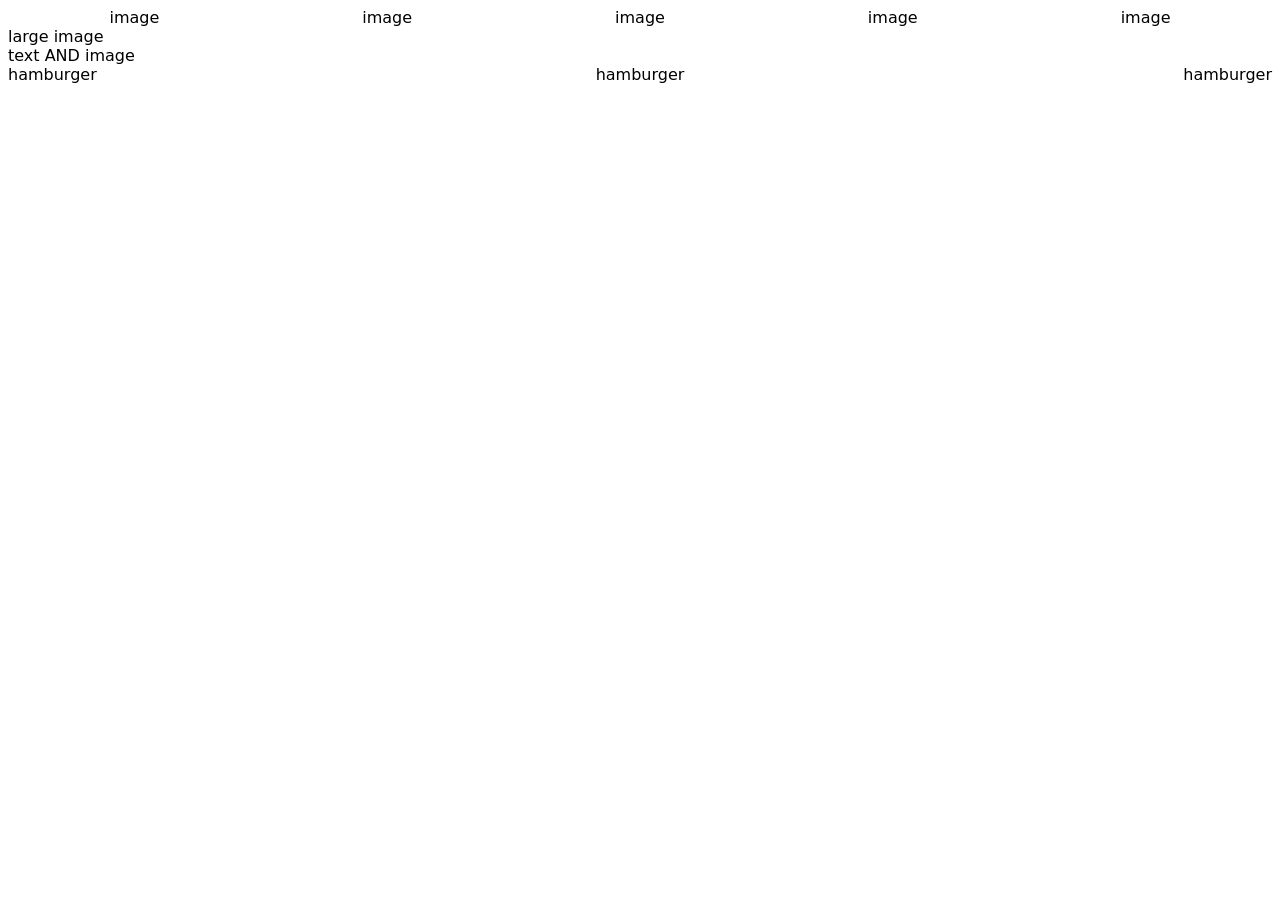
==== index.html @ 6a21683c "Skeleton for screen one" ====
<!DOCTYPE html>
<html lang="en">
<head>
    <meta charset="UTF-8">
    <meta name="viewport" content="width=device-width, initial-scale=1.0">
    <title>Document</title>
    <link rel="stylesheet" href="style.css">
</head>
<body>
    <div class="header">
        <div class="scrollHeader">
            <div class="scroll-nav-item">
                image
            </div>

            <div class="scroll-nav-item">
                image
            </div>

            <div class="scroll-nav-item">
                image
            </div>

            <div class="scroll-nav-item">
                image
            </div>

            <div class="scroll-nav-item">
                image
            </div>
        </div>

        <div class="imageOneDiv">
            large image
        </div>

        <div class="subImageOneDiv">
            text AND image
        </div>

        <div class="imageTwoDiv">

        </div>

        <div class="hamburgerDiv">

            <div class="hamburgerMenu">
                hamburger
            </div>

            <div class="hamburgerMenu">
                hamburger
            </div>

            <div class="hamburgerMenu">
                hamburger
            </div>

        </div>

    </div>
    
</body>
</html>
---- style.css ----
*{
    font-family: system-ui, -apple-system, BlinkMacSystemFont, 'Segoe UI', Roboto, Oxygen, Ubuntu, Cantarell, 'Open Sans', 'Helvetica Neue', sans-serif;
}

.scrollHeader{
    display:flex;
    justify-content: space-around;
    align-items: center;
}

.hamburgerDiv{
    display: flex;
    align-items: center;
    justify-content: space-between;

}
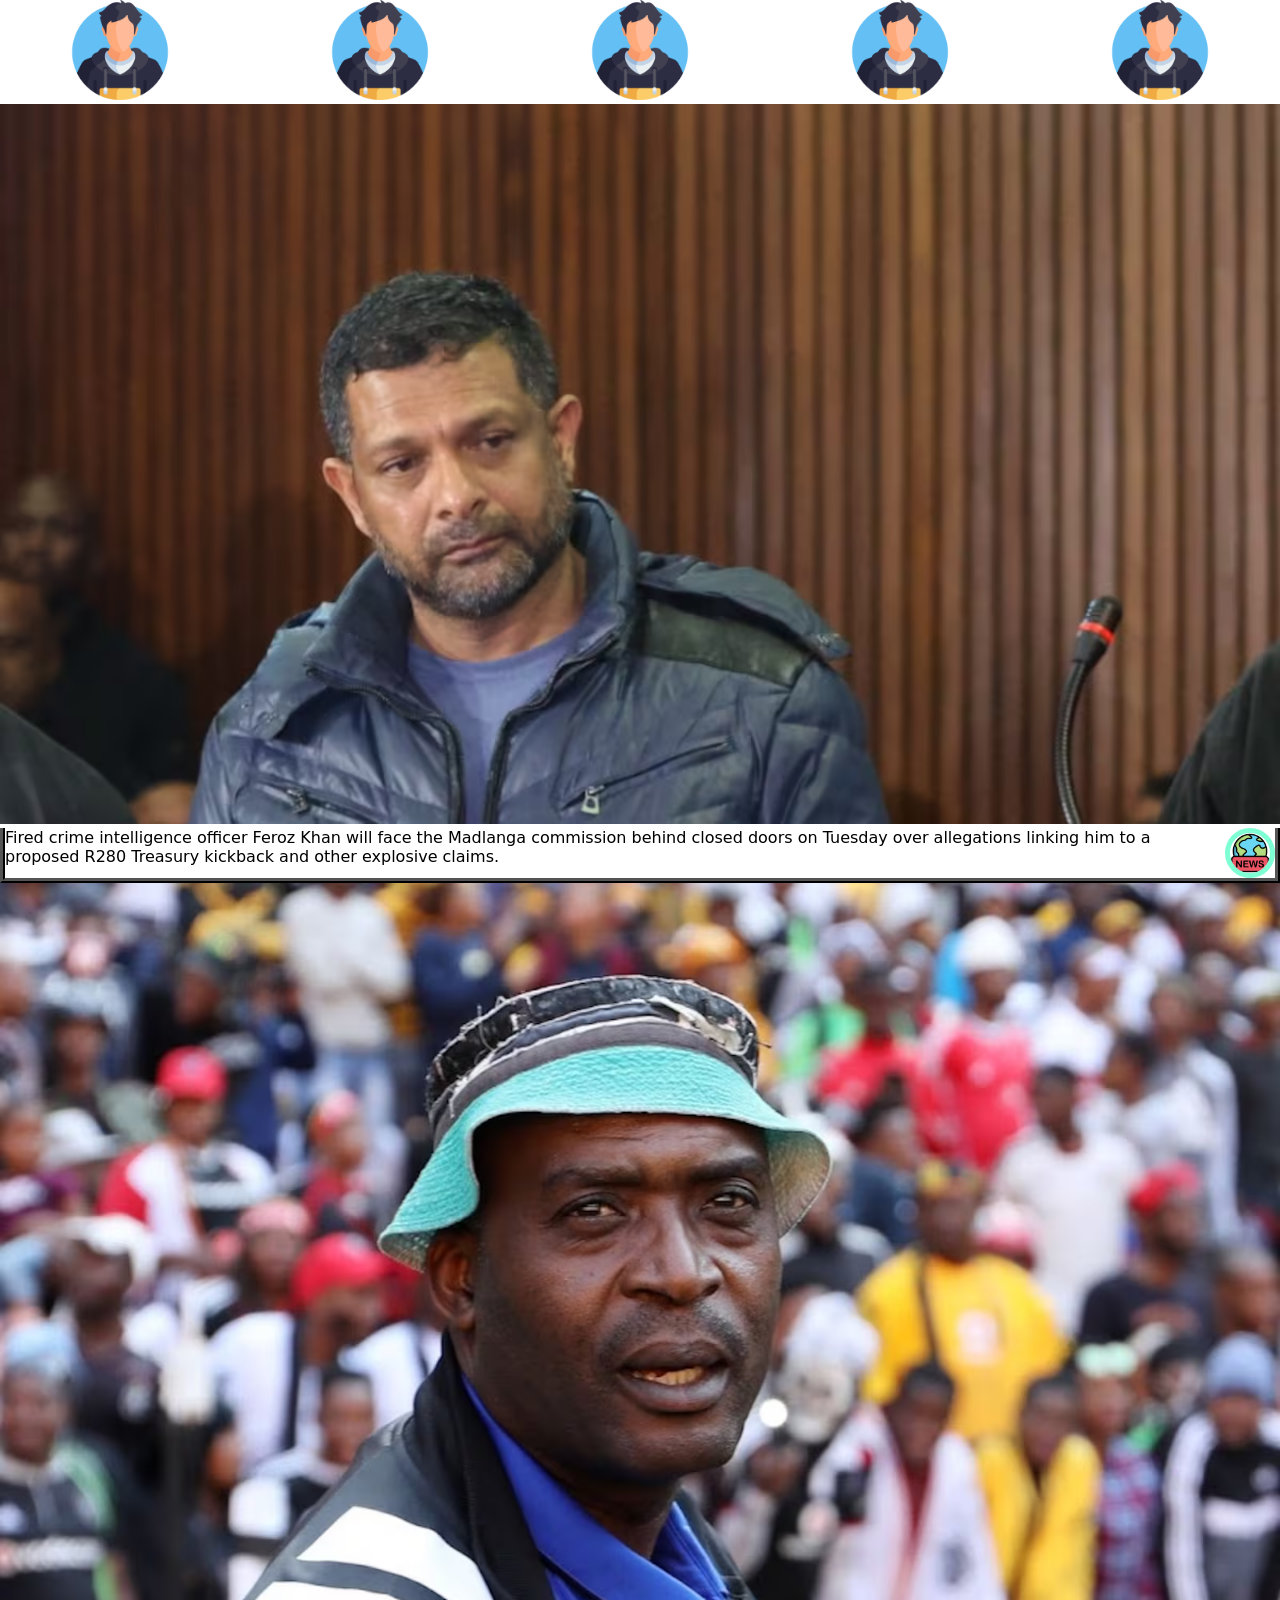
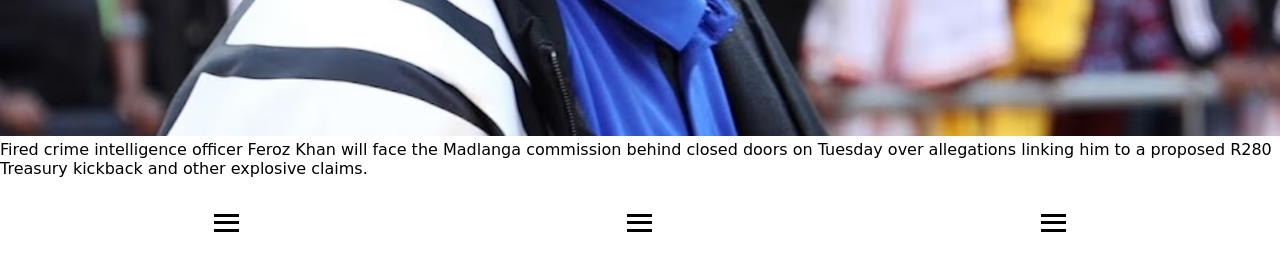
==== commit 69cb1d33: "Updated Index.html and Style.css - Pictures added - Hamburger list style added" ====
--- a/index.html
+++ b/index.html
@@ -7,58 +7,104 @@
     <link rel="stylesheet" href="style.css">
 </head>
 <body>
-    <div class="header">
-        <div class="scrollHeader">
+   <div class="container">
+       <div class="scrollHeader">
             <div class="scroll-nav-item">
-                image
+                <img class="status-img" src="images/boy.png" alt="boy" >
             </div>
 
             <div class="scroll-nav-item">
-                image
+                <img class="status-img" src="images/boy.png" alt="boy" >
             </div>
 
             <div class="scroll-nav-item">
-                image
+                <img class="status-img" src="images/boy.png" alt="boy" >
             </div>
 
             <div class="scroll-nav-item">
-                image
+                <img class="status-img" src="images/boy.png" alt="boy" >
             </div>
-
+           
             <div class="scroll-nav-item">
-                image
+                <img class="status-img" src="images/boy.png" alt="boy" >
             </div>
         </div>
 
         <div class="imageOneDiv">
-            large image
+            <img class="articleImage" src="images/NewsImageOne.png" alt="boy" >
         </div>
 
-        <div class="subImageOneDiv">
-            text AND image
+        <div class="ImageOneDiv">
+            <span>
+                Fired crime intelligence officer Feroz Khan will face the Madlanga commission behind closed doors on Tuesday over allegations linking him to a proposed R280 Treasury kickback and other explosive claims.
+            </span>
+
+            <img class="newsProfile" src="images/world-news.png" alt="boy" >
         </div>
 
-        <div class="imageTwoDiv">
-
+        <div class="ImageTwoDiv">
+            <img class="articleImage" src="images/NewsImageTwo.png" alt="boy" >
+            
+            <span>
+                Fired crime intelligence officer Feroz Khan will face the Madlanga commission behind closed doors on Tuesday over allegations linking him to a proposed R280 Treasury kickback and other explosive claims.
+            </span>
         </div>
 
         <div class="hamburgerDiv">
 
-            <div class="hamburgerMenu">
-                hamburger
-            </div>
+            <nav class="navbar">
+                    <input type="checkbox" id="menu-toggle-1">
 
-            <div class="hamburgerMenu">
-                hamburger
-            </div>
+                    <label for="menu-toggle-1" class="menu-btn">
+                        <span></span>
+                        <span></span>
+                        <span></span>
+                    </label>
 
-            <div class="hamburgerMenu">
-                hamburger
-            </div>
+                    <ul class="nav-links">
+                        <li><a href="#">News Today</a></li>
+                        <li><a href="#">News Yesterday</a></li>
+                        <li><a href="#">News last week</a></li>
+                    </ul>
+                </nav>
+
+                
+                <nav class="navbar">
+                    <input type="checkbox" id="menu-toggle-2">
+
+                    <label for="menu-toggle-2" class="menu-btn">
+                        <span></span>
+                        <span></span>
+                        <span></span>
+                    </label>
+
+                    <ul class="nav-links">
+                        <li><a href="#">Sports Today</a></li>
+                        <li><a href="#">Sports Yesterday</a></li>
+                        <li><a href="#">Sports last week</a></li>
+                    </ul>
+                </nav>
+
+                <nav class="navbar">
+                    <input type="checkbox" id="menu-toggle-3">
+
+                    <label for="menu-toggle-3" class="menu-btn">
+                        <span></span>
+                        <span></span>
+                        <span></span>
+                    </label>
+
+                    <ul class="nav-links">
+                        <li><a href="#">Jobs</a></li>
+                        <li><a href="#">Remote Jobs</a></li>
+                        <li><a href="#">Tertiary Applications</a></li>
+                    </ul>
+                </nav>
+            
 
         </div>
 
-    </div>
+  </div>
     
 </body>
 </html>
--- a/style.css
+++ b/style.css
@@ -1,16 +1,142 @@
-*{
+* {
     font-family: system-ui, -apple-system, BlinkMacSystemFont, 'Segoe UI', Roboto, Oxygen, Ubuntu, Cantarell, 'Open Sans', 'Helvetica Neue', sans-serif;
+    margin: 0;
+    padding: 0;
+    box-sizing: border-box;
 }
 
-.scrollHeader{
-    display:flex;
+.header {
+    position: relative;
+}
+
+.container {
+    margin: 0;
+    padding: 0;
+}
+
+.scrollHeader {
+    display: flex;
     justify-content: space-around;
     align-items: center;
+    margin-top: 0%;
+    gap: 20px;
+    position: sticky;
+    overflow: scroll;
 }
 
-.hamburgerDiv{
+.status-img {
+    height: 100px;
+    width: 100px;
+}
+
+.articleImage {
+    width: 100%;
+    max-width: 100%;
+    height: auto;
+    object-fit: cover;
+}
+
+.newsProfile {
+    height: 50px;
+    width: 50px;
+    border-radius: 100px;
+    border: 5px solid aquamarine;
+}
+
+.ImageOneDiv {
     display: flex;
+    margin-left: 5px;
+    margin-right: 5px;
+    border: 5px solid black;
+    border-style: ridge;
+    border-top: none;
+    margin: 0;
+}
+
+ImageTwoDiv{
+    margin-left: 5px;
+    margin-right: 5px;
+    border: 5px solid black;
+    border-style: ridge;
+    border-top: none;
+    margin: 0;
+}
+
+.hamburgerDiv {
+    display: flex;
+    justify-content: space-around;
+    padding: 20px;
+}
+
+.navbar {
+    display: flex;
+    flex-direction: column;
     align-items: center;
+    padding: 1rem;
+    position: relative;
+    min-width: 35px;
+    border-radius: 8px;
+}
+
+/* 1. HIDE THE LINKS BY DEFAULT */
+.nav-links {
+    display: none; /* Changed from flex to none so it starts closed */
+    list-style: none;
+    flex-direction: column;
+    gap: 0.5rem;
+    padding: 0;
+    margin: 10px 0 0 0;
+}
+
+/* 2. STYLE THE ANCHOR LINKS */
+.nav-links a {
+    color: black; /* Changed to black so you can read it against your white layout background */
+    text-decoration: none;
+    padding: 5px 15px;
+}
+
+#menu-toggle-1, #menu-toggle-2, #menu-toggle-3 {
+   display: none;
+}
+
+.menu-btn {
+    display: flex;
+    flex-direction: column;
     justify-content: space-between;
+    width: 25px;
+    height: 18px;
+    cursor: pointer;
+}
 
+/* 3. FIX THE HAMBURGER LINES (Moved color and fixed transition typo here) */
+.menu-btn span {
+    width: 100%;
+    height: 3px;
+    background-color: black; /* Gives the hamburger lines visibility */
+    transition: transform 0.3s ease, opacity 0.3s ease; /* Fixed spelling from 'transfom' */
+    transform-origin: left center;
+}
+
+/* 4. TOGGLE MENU OPEN WHEN CHECKED */
+#menu-toggle-1:checked ~ .nav-links, #menu-toggle-2:checked ~ .nav-links,#menu-toggle-3:checked ~ .nav-links {
+    display: flex;
+}
+
+/* 5. ANIMATE HAMBURGER INTO AN 'X' WHEN CHECKED */
+#menu-toggle-1:checked ~ .menu-btn span:nth-child(1),
+#menu-toggle-2:checked ~ .menu-btn span:nth-child(1),
+#menu-toggle-3:checked ~ .menu-btn span:nth-child(1) {
+    transform: rotate(45deg) translate(2px, -1px);
+}
+
+#menu-toggle-1:checked ~ .menu-btn span:nth-child(2),
+#menu-toggle-2:checked ~ .menu-btn span:nth-child(2),
+#menu-toggle-3:checked ~ .menu-btn span:nth-child(2) {
+    opacity: 0;
+}
+
+#menu-toggle-1:checked ~ .menu-btn span:nth-child(3),
+#menu-toggle-2:checked ~ .menu-btn span:nth-child(3),
+#menu-toggle-3:checked ~ .menu-btn span:nth-child(3) {
+    transform: rotate(-45deg) translate(2px, 1px);
 }
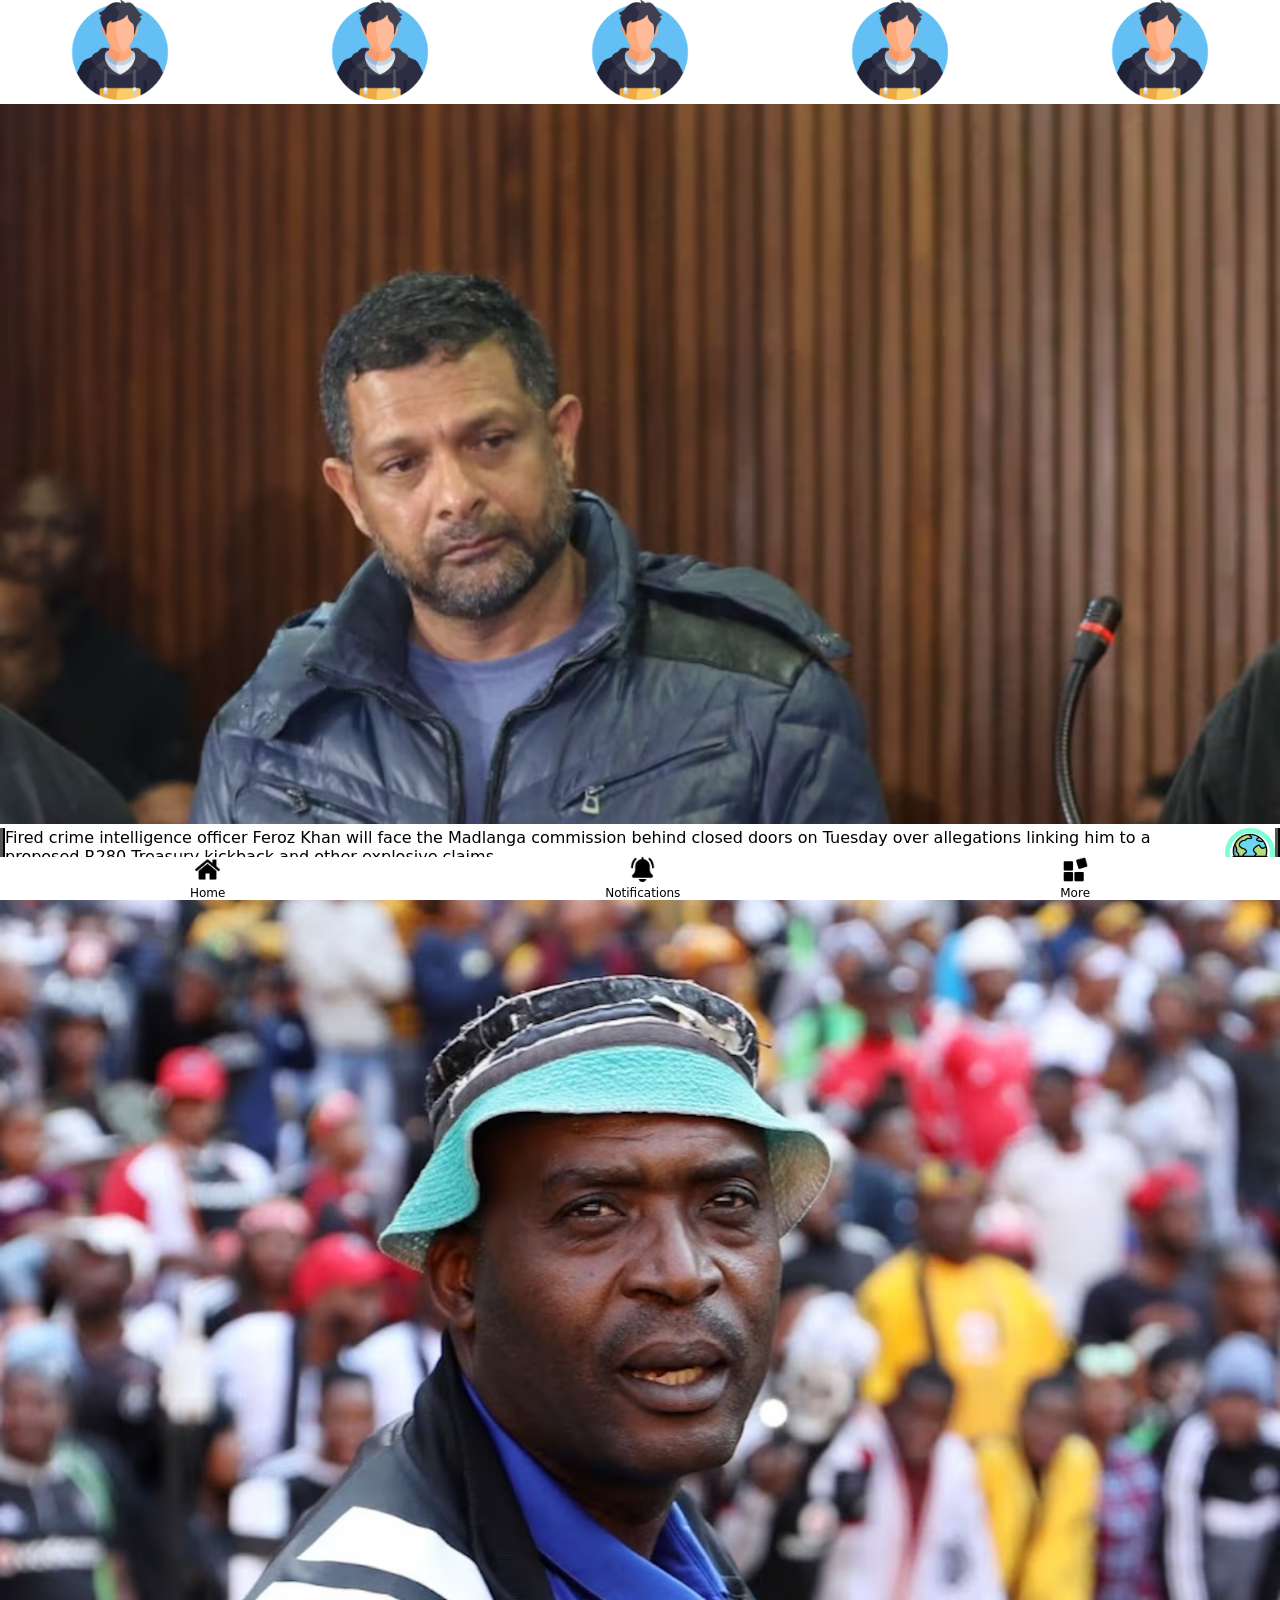
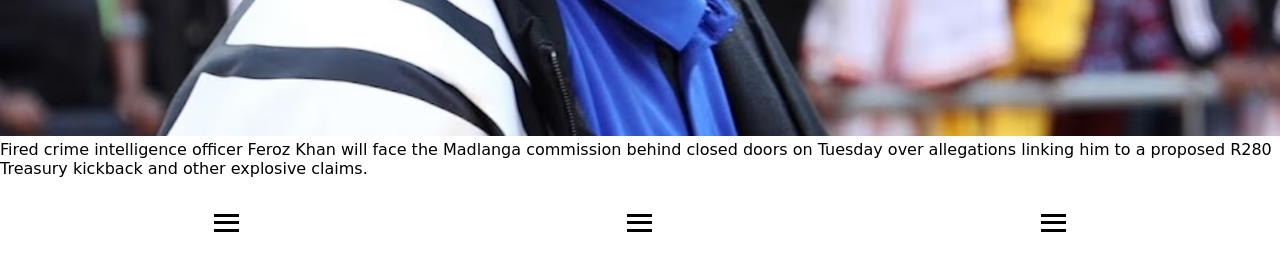
==== commit 65dcbdfc: "Bottom Navigation Added" ====
--- a/index.html
+++ b/index.html
@@ -104,6 +104,23 @@
 
         </div>
 
+        <div class="bottomNav">
+            <div class="bottom-nav-item">
+                <img class="bottomNavImage" src="images/home.png" alt="home">
+                <span>Home</span>
+            </div>
+
+            <div class="bottom-nav-item">
+                <img class="bottomNavImage" src="images/bell.png" alt="home">
+                <span>Notifications</span>
+            </div>
+
+            <div class="bottom-nav-item">
+                <img class="bottomNavImage" src="images/blocks.png" alt="home">
+                <span>More</span>
+            </div>
+        </div>
+
   </div>
     
 </body>
--- a/style.css
+++ b/style.css
@@ -12,6 +12,9 @@
 .container {
     margin: 0;
     padding: 0;
+    overflow-x: hidden;
+    padding: 0;
+    position: relative;
 }
 
 .scrollHeader {
@@ -80,7 +83,7 @@
 
 /* 1. HIDE THE LINKS BY DEFAULT */
 .nav-links {
-    display: none; /* Changed from flex to none so it starts closed */
+    display: none; /* none so it starts closed */
     list-style: none;
     flex-direction: column;
     gap: 0.5rem;
@@ -88,9 +91,9 @@
     margin: 10px 0 0 0;
 }
 
-/* 2. STYLE THE ANCHOR LINKS */
+
 .nav-links a {
-    color: black; /* Changed to black so you can read it against your white layout background */
+    color: black; 
     text-decoration: none;
     padding: 5px 15px;
 }
@@ -108,12 +111,11 @@
     cursor: pointer;
 }
 
-/* 3. FIX THE HAMBURGER LINES (Moved color and fixed transition typo here) */
 .menu-btn span {
     width: 100%;
     height: 3px;
-    background-color: black; /* Gives the hamburger lines visibility */
-    transition: transform 0.3s ease, opacity 0.3s ease; /* Fixed spelling from 'transfom' */
+    background-color: black; 
+    transition: transform 0.3s ease, opacity 0.3s ease; 
     transform-origin: left center;
 }
 
@@ -139,4 +141,38 @@
 #menu-toggle-2:checked ~ .menu-btn span:nth-child(3),
 #menu-toggle-3:checked ~ .menu-btn span:nth-child(3) {
     transform: rotate(-45deg) translate(2px, 1px);
+}
+
+.bottom-nav-item{
+    display: flex;
+    flex-direction: column;  
+    align-items: center;     
+    justify-content: center; 
+    gap: 4px; 
+    font-size: 12px;
+    cursor: pointer;
+}
+
+.bottomNav{
+    display:flex;
+    justify-content: space-around;
+    align-items: center;
+
+    /*Locked to screen doesnt move*/
+    position: fixed;
+    bottom: 0;
+    left: 0;
+
+      /* re-establish visibilty */
+
+      width: 100%;
+      background-color: white;
+      padding: 12px,20px;
+      box-shadow: 0 -2px 10px rgba(0,0,0,0,1);
+      z-index:999;
+}
+
+.bottomNavImage{
+    width: 25px;
+    height: 25px;
 }
